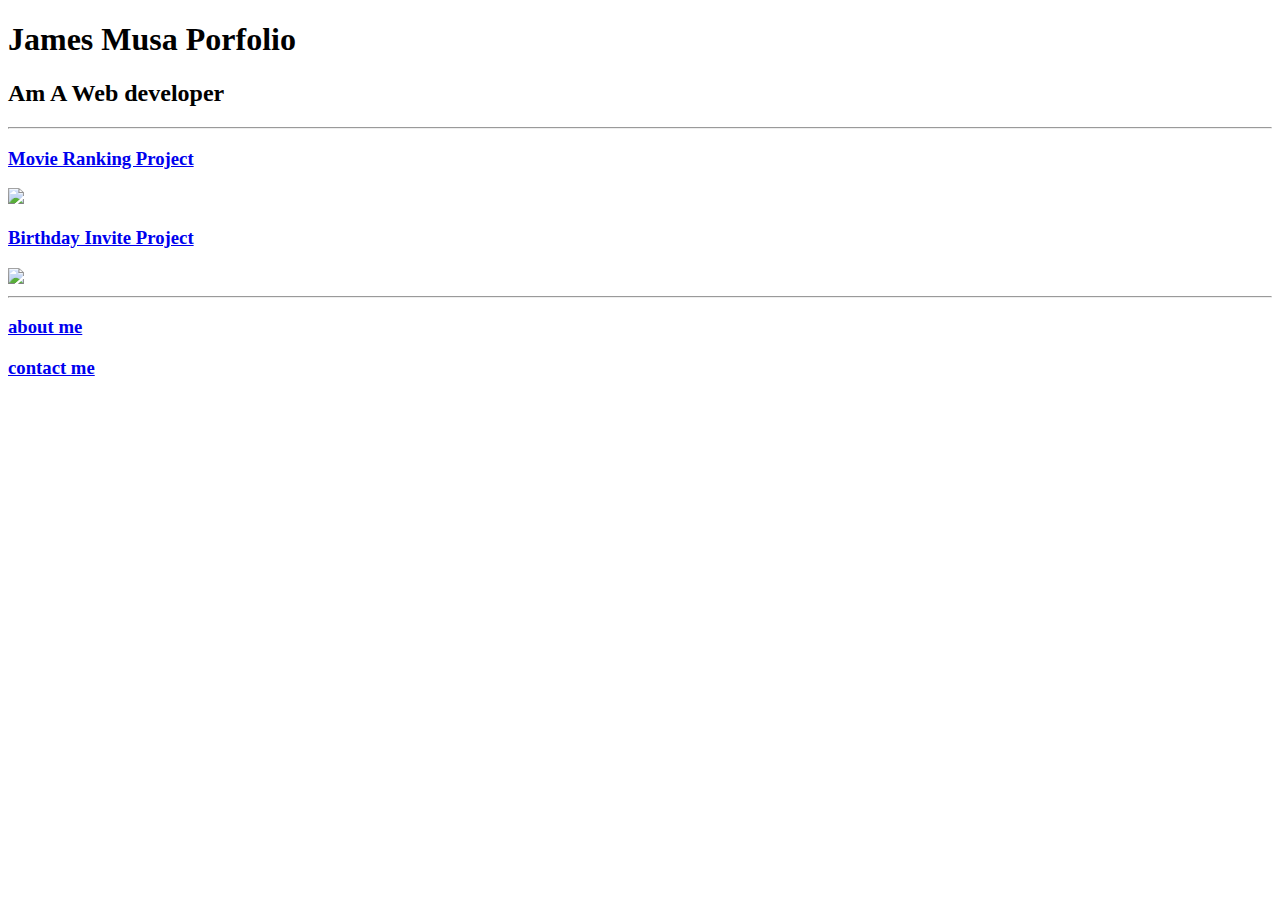
==== index.html @ 09f1b449 "Add files via upload" ====
<!DOCTYPE html>
<html lang="en-US">
    <head>
        <meta charset="utf-8">
        <title>My Website</title>
    </head>
    <body>
        <h1>James Musa Porfolio</h1>
        <h2>Am A Web developer</h2>
    <hr/>
    <a href="../4.3 HTML Porfolio Project/public/movie-ranking.html"><h3>Movie Ranking Project</h3></a>
    <img src="../4.3 HTML Porfolio Project/assets/images/movie-ranking.png" height="200"/>
    <a href="../4.3 HTML Porfolio Project/public/birthday-invite.html"><h3>Birthday Invite Project</h3></a>
    <img src="../4.3 HTML Porfolio Project/assets/images/birthday-invite.png" height="200"/>
<hr/>
<a href="./public/about.html"><h3>about me</h3></a>
<a href="./public/contact.html"><h3>contact me</a>
    </body>
</html>
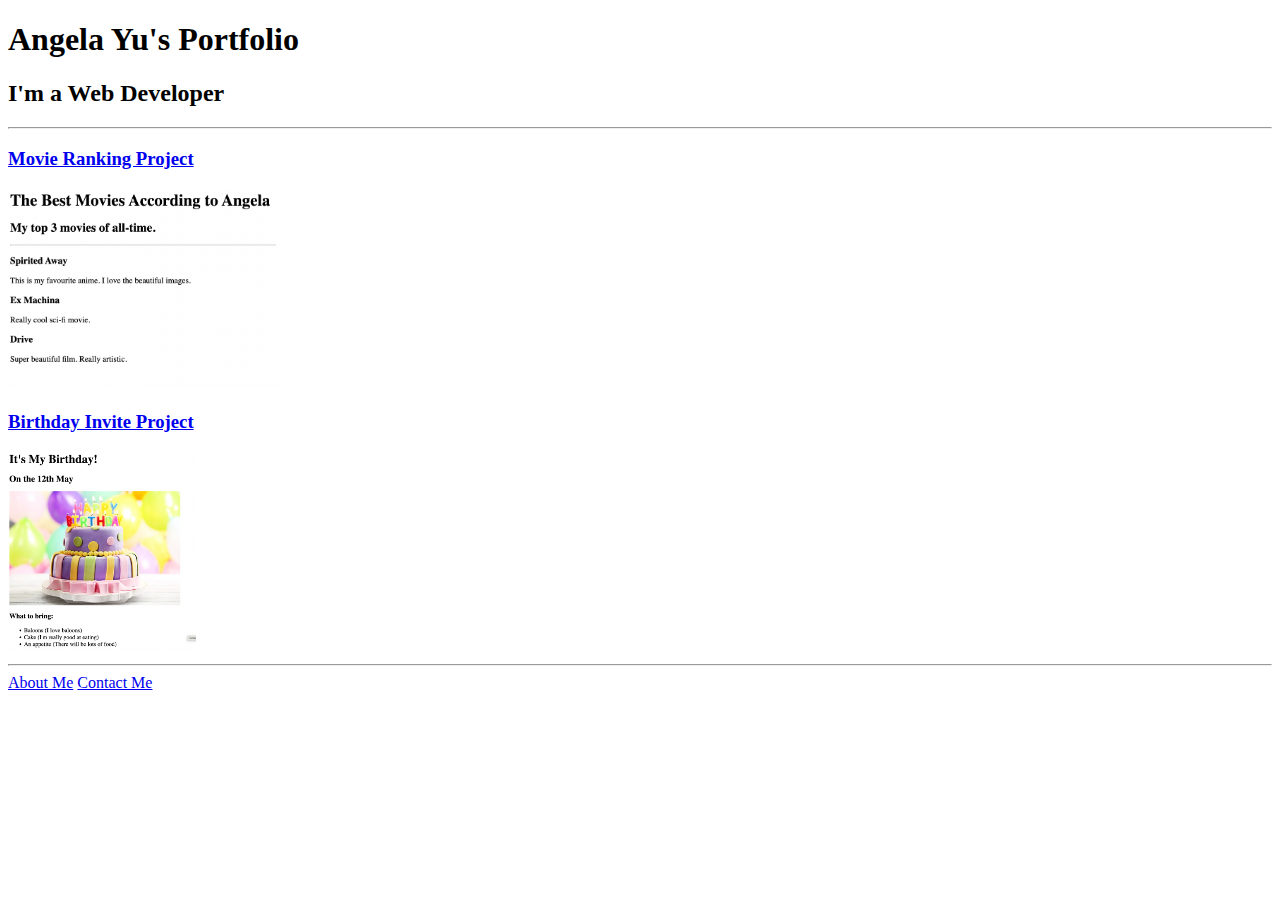
==== commit d203fe49: "Add files via upload" ====
--- a/index.html
+++ b/index.html
@@ -1,19 +1,22 @@
 <!DOCTYPE html>
-<html lang="en-US">
-    <head>
-        <meta charset="utf-8">
-        <title>My Website</title>
-    </head>
-    <body>
-        <h1>James Musa Porfolio</h1>
-        <h2>Am A Web developer</h2>
-    <hr/>
-    <a href="../4.3 HTML Porfolio Project/public/movie-ranking.html"><h3>Movie Ranking Project</h3></a>
-    <img src="../4.3 HTML Porfolio Project/assets/images/movie-ranking.png" height="200"/>
-    <a href="../4.3 HTML Porfolio Project/public/birthday-invite.html"><h3>Birthday Invite Project</h3></a>
-    <img src="../4.3 HTML Porfolio Project/assets/images/birthday-invite.png" height="200"/>
-<hr/>
-<a href="./public/about.html"><h3>about me</h3></a>
-<a href="./public/contact.html"><h3>contact me</a>
-    </body>
+<html lang="en">
+
+<head>
+  <meta charset="UTF-8">
+  <title>Angela's Portfolio</title>
+</head>
+
+<body>
+  <h1>Angela Yu's Portfolio</h1>
+  <h2>I'm a Web Developer</h2>
+  <hr />
+  <h3><a href="./public/movie-ranking.html">Movie Ranking Project</a></h3>
+  <img src="./assets/images/movie-ranking.png" height="200" alt="movie ranking project preview"/>
+  <h3><a href="./public/birthday-invite.html">Birthday Invite Project</a></h3>
+  <img src="./assets/images/birthday-invite.png" height="200" alt="birthday invite project preview"/>
+  <hr />
+  <a href="./public/about.html">About Me</a>
+  <a href="./public/contact.html">Contact Me</a>
+</body>
+
 </html>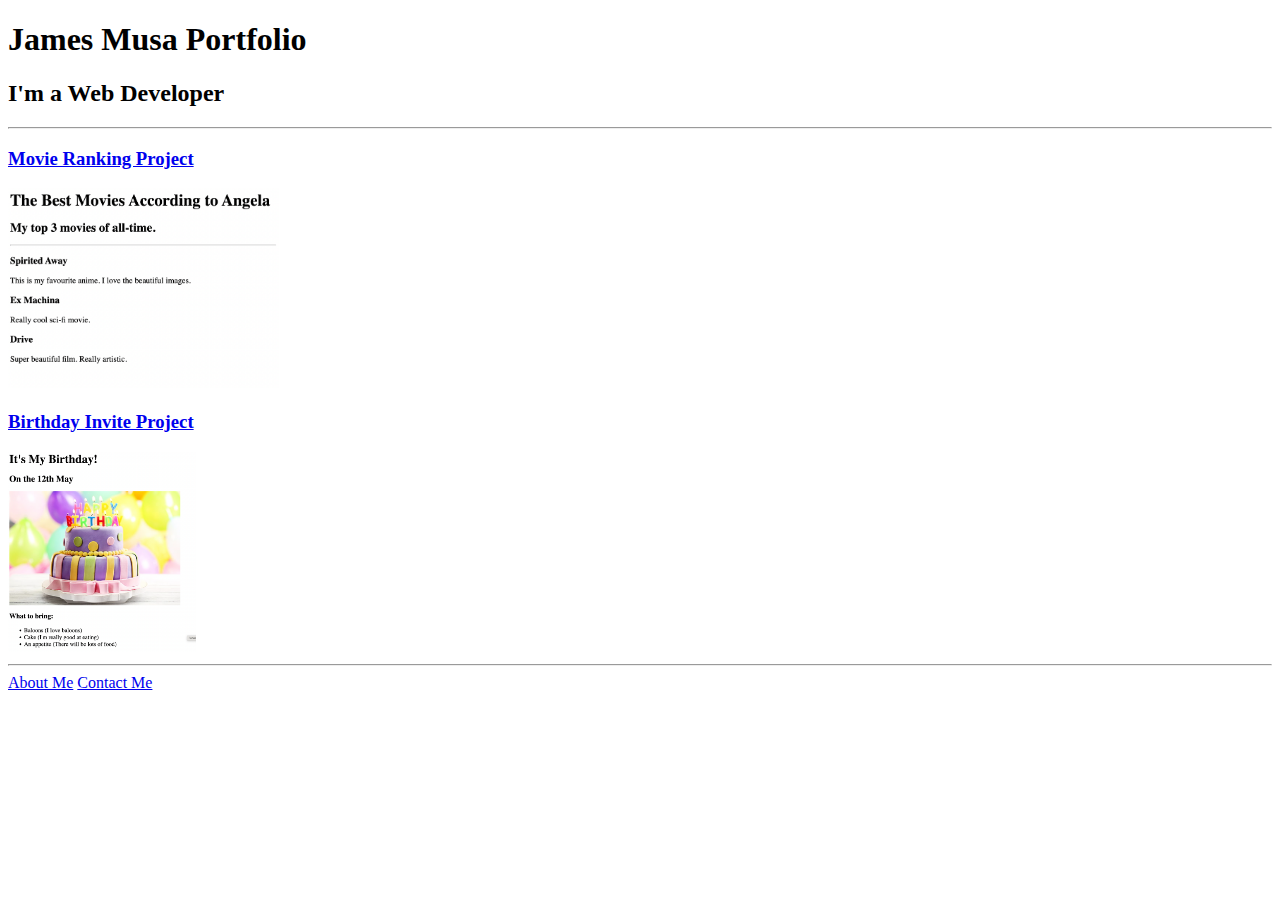
==== commit 7b06b544: "Add files via upload" ====
--- a/index.html
+++ b/index.html
@@ -3,11 +3,11 @@
 
 <head>
   <meta charset="UTF-8">
-  <title>Angela's Portfolio</title>
+  <title>James Portfolio</title>
 </head>
 
 <body>
-  <h1>Angela Yu's Portfolio</h1>
+  <h1>James Musa Portfolio</h1>
   <h2>I'm a Web Developer</h2>
   <hr />
   <h3><a href="./public/movie-ranking.html">Movie Ranking Project</a></h3>
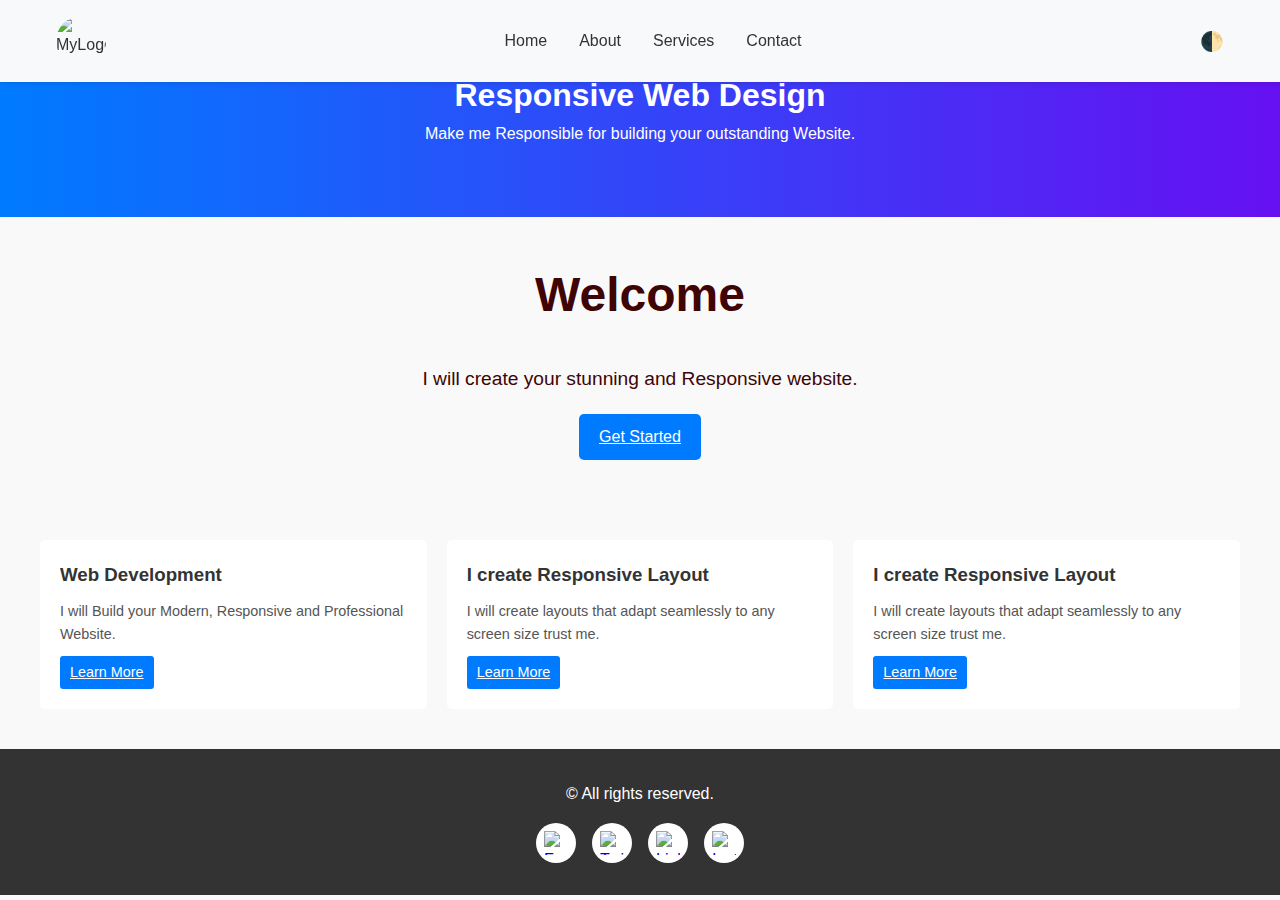
==== commit 7f7976a9: "Add files via upload" ====
--- a/index.html
+++ b/index.html
@@ -1,22 +1,89 @@
-<!DOCTYPE html>
-<html lang="en">
-
-<head>
-  <meta charset="UTF-8">
-  <title>James Portfolio</title>
-</head>
-
-<body>
-  <h1>James Musa Portfolio</h1>
-  <h2>I'm a Web Developer</h2>
-  <hr />
-  <h3><a href="./public/movie-ranking.html">Movie Ranking Project</a></h3>
-  <img src="./assets/images/movie-ranking.png" height="200" alt="movie ranking project preview"/>
-  <h3><a href="./public/birthday-invite.html">Birthday Invite Project</a></h3>
-  <img src="./assets/images/birthday-invite.png" height="200" alt="birthday invite project preview"/>
-  <hr />
-  <a href="./public/about.html">About Me</a>
-  <a href="./public/contact.html">Contact Me</a>
-</body>
-
+<!DOCTYPE html>
+<html lang="en">
+<head>
+  <meta charset="utf-8">
+  <meta name="viewport" content="width=device-width, initial-scale=1.0">
+  <link rel="stylesheet" href="style.css">
+  <title>My Portfolio</title>
+</head>
+<body>
+<!-- Navigation -->
+<nav class="navbar">
+  <div class="navbar-container">
+    <img src="image/me.jpg" alt="MyLogo" class="logo">
+    <ul class="navbar-menu">
+      <li class="navbar-item"><a href="#" class="navbar-link">Home</a></li>
+      <li class="navbar-item"><a href="about.html" class="navbar-link">About</a></li>
+      <li class="navbar-item">
+        <a href="services.html" class="navbar-link">Services</a>
+        <ul class="dropdown-menu">
+          <li><a href="contact.html" class="dropdown-item">Web Development</a></li>
+          <li><a href="contact.html" class="dropdown-item">App Development</a></li>
+          <li><a href="contact.html" class="dropdown-item">See More..</a></li>
+        </ul>
+      </li>
+      <li class="navbar-item"><a href="contact.html" class="navbar-link">Contact</a></li>
+    </ul>
+    <button class="theme-toggle" aria-label="Toggle dark mode">🌓</button>
+    <div class="navbar-toggle">
+      <span class="bar"></span>
+      <span class="bar"></span>
+      <span class="bar"></span>
+    </div>
+  </div>
+</nav>
+
+
+  <header>
+    <h1>Responsive Web Design</h1>
+    <p>Make me Responsible for building your outstanding Website.</p>
+  </header>
+  <!-- Hero Section -->
+  <section class="hero" id="home">
+    <h1></h1>
+    <p>I will create your stunning and Responsive website.</p>
+    <a href="#services">Get Started</a>
+  </section>
+  
+  <!-- Content Section -->
+  <section class="content">
+    <div class="card">
+      <h3>Web Development</h3>
+      <p>I will Build your Modern, Responsive and Professional Website.</p>
+      <a href="#learn">Learn More</a>
+    </div>
+    <div class="card">
+      <h3>I create Responsive Layout</h3>
+      <p>I will create layouts that adapt seamlessly to any screen size trust me.</p>
+      <a href="#learn">Learn More</a>
+    </div>
+    <div class="card">
+      <h3>I create Responsive Layout</h3>
+      <p>I will create layouts that adapt seamlessly to any screen size trust me.</p>
+      <a href="#learn">Learn More</a>
+    </div>
+  </section>
+
+  <!-- Modal -->
+  <div id="modal" class="modal">
+    <div class="modal-content">
+      <span class="close">&times;</span>
+      <h2>More Information</h2>
+      <p>Details about the topic go here...</p>
+    </div>
+  </div>
+  <!-- Footer -->
+  <footer>
+    <div class="footer-container">
+      <p>&copy; All rights reserved.</p>
+      <ul class="social-links">
+        <li><a href="https://facebook.com" target="_blank" aria-label="Facebook"><img src="https://cdn-icons-png.flaticon.com/512/145/145802.png" alt="Facebook"></a></li>
+        <li><a href="https://twitter.com" target="_blank" aria-label="Twitter"><img src="https://cdn-icons-png.flaticon.com/512/145/145812.png" alt="Twitter"></a></li>
+        <li><a href="https://linkedin.com" target="_blank" aria-label="LinkedIn"><img src="https://cdn-icons-png.flaticon.com/512/145/145807.png" alt="LinkedIn"></a></li>
+        <li><a href="https://instagram.com" target="_blank" aria-label="Instagram"><img src="https://cdn-icons-png.flaticon.com/512/145/145805.png" alt="Instagram"></a></li>
+      </ul>
+    </div>
+  </footer>  
+  <script src="script.js"></script>
+</body>
 </html>--- a/style.css
+++ b/style.css
@@ -0,0 +1,443 @@
+/*Global Style*/
+
+*{
+    margin: 0;
+    padding: 0;
+    box-sizing: border-box;
+    
+    }
+    
+    body{
+        font-family: Arial,sans-serif;
+        line-height: 1.6;
+        color: #333;
+        background-color: #f9f9f9;
+    }
+    
+    header{
+        text-align: center;
+        padding: 70px ;
+        color: white;
+    
+    }
+    
+    footer{
+        text-align: center;
+        padding: 40px ;
+        color: white;
+    
+    }
+
+    header {
+        background: linear-gradient(to right, #007BFF, #6610f2);
+      }
+    
+      footer {
+        background: #343a40;
+      }
+    
+    
+    /*Navbar*/
+    body.dark-mode {
+        background-color: #333;
+        color: #fff;
+    }
+    
+    .navbar {
+        background-color: #f8f9fa;
+        box-shadow: 0 2px 4px rgba(0,0,0,0.1);
+        position: fixed;
+        top: 0;
+        left: 0;
+        right: 0;
+        z-index: 1000;
+        transition: background-color 0.3s;
+    }
+    
+    .dark-mode .navbar {
+        background-color: #222;
+    }
+    
+    .navbar-container {
+        display: flex;
+        justify-content: space-between;
+        align-items: center;
+        padding: 1rem;
+        max-width: 1200px;
+        margin: 0 auto;
+    }
+    
+    .navbar-logo {
+        font-size: 1.5rem;
+        font-weight: bold;
+        text-decoration: none;
+        color: #333;
+        transition: color 0.3s;
+    }
+    
+    .dark-mode .navbar-logo {
+        color: #fff;
+    }
+    
+    .navbar-menu {
+        display: flex;
+        list-style: none;
+    }
+    
+    .navbar-item {
+        position: relative;
+    }
+    
+    .navbar-link {
+        color: #333;
+        text-decoration: none;
+        padding: 0.5rem 1rem;
+        display: block;
+        transition: color 0.3s, background-color 0.3s;
+    }
+    
+    .dark-mode .navbar-link {
+        color: #fff;
+    }
+    
+    .navbar-link:hover {
+        background-color: #e9ecef;
+    }
+    
+    .dark-mode .navbar-link:hover {
+        background-color: #444;
+    }
+    
+    .dropdown-menu {
+        display: none;
+        position: absolute;
+        background-color: #fff;
+        box-shadow: 0 2px 4px rgba(0,0,0,0.1);
+        min-width: 150px;
+        z-index: 1;
+    }
+    
+    .dark-mode .dropdown-menu {
+        background-color: #222;
+    }
+    
+    .navbar-item:hover .dropdown-menu {
+        display: block;
+    }
+    
+    .dropdown-item {
+        padding: 0.5rem 1rem;
+        color: #333;
+        text-decoration: none;
+        display: block;
+        transition: background-color 0.3s;
+    }
+    
+    .dark-mode .dropdown-item {
+        color: #fff;
+    }
+    
+    .dropdown-item:hover {
+        background-color: #f8f9fa;
+    }
+    
+    .dark-mode .dropdown-item:hover {
+        background-color: #444;
+    }
+    
+    .navbar-toggle {
+        display: none;
+        flex-direction: column;
+        cursor: pointer;
+    }
+    
+    .bar {
+        width: 25px;
+        height: 3px;
+        background-color: #333;
+        margin: 3px 0;
+        transition: background-color 0.3s;
+    }
+    
+    .dark-mode .bar {
+        background-color: #fff;
+    }
+    
+    .theme-toggle {
+        background: none;
+        border: none;
+        cursor: pointer;
+        font-size: 1.2rem;
+        color: #333;
+        transition: color 0.3s;
+    }
+    
+    .dark-mode .theme-toggle {
+        color: #fff;
+    }
+    
+      /* Contact form style */
+      #contactForm input,
+      #contactForm textarea {
+        width: 100%;
+        margin: 10px 0;
+        padding: 10px;
+      }
+      
+      #contactForm button {
+        padding: 10px 20px;
+        background: #333;
+        color: #fff;
+        border: none;
+        cursor: pointer;
+      }
+    
+      /* Modal Styling*/
+      .modal {
+        display: none;
+        position: fixed;
+        z-index: 1;
+        left: 0;
+        top: 0;
+        width: 100%;
+        height: 100%;
+        overflow: auto;
+        background-color: rgba(0, 0, 0, 0.5);
+      }
+      
+      .modal-content {
+        margin: 15% auto;
+        padding: 20px;
+        background-color:whitesmoke;
+        color: #222;
+     
+        width: 80%;
+        border-radius: 10px;
+      }
+
+      .dark-mode .modal-content {
+        background-color: #222;
+        color: whitesmoke;
+    }
+      
+      .close {
+        float: right;
+        font-size: 2px;
+        cursor: pointer;
+      }
+    
+      .dark-mode .bar {
+        background-color: #fff;
+        margin-left: 100px;
+    }
+    
+    .theme-toggle {
+        background: none;
+        border: none;
+        cursor: pointer;
+        font-size: 1.2rem;
+        color: #333;
+        transition: color 0.3s;
+    }
+    
+    .dark-mode .theme-toggle {
+        color: #fff;
+    }
+    
+    
+      /* Hero Section */
+      .hero{
+        display: flex;
+        align-items: center;
+        justify-content: center;
+        flex-direction: column;
+        text-align: center;
+        padding: 40px 20px;
+        background:url('/home/jacobeugene/100level/image/Second.jpg') no-repeat center/cover;
+        color: rgb(63, 4, 4);
+        height: 60hv;
+      }
+    
+      .hero h1{
+        font-size: 3rem;
+        margin-bottom: 30px;
+      }
+    
+      .hero p{
+        font-size: 1.2rem;
+        margin-bottom: 20px;
+    
+      }
+    
+      .hero a{
+        background: #007BFF;
+        color: white;
+        padding: 10px 20px;
+        border-radius: 5px;
+        font-size: 1rem;
+      }
+      /* Main Content Section */
+    
+      .content{
+        display: grid;
+        grid-template-columns: repeat(3, 1fr);
+        gap: 20px;
+        padding: 40px;
+    
+      }
+    
+      .content .card{
+        background: white;
+        padding: 20px;
+        box-shadow: 0 4px 6px rgb(red, green, blue);
+        border-radius: 5px;
+        transition:transform 0.3 ease, shadow-box 0.3 ease;
+      }
+    
+      .content .card:hover{
+        transform:translateY(-5px);
+        box-shadow: 0.8px 15px rgba(211, 7, 7, 0.2);
+      }
+    
+      .content .card h3{
+        margin-bottom: 10px;
+    
+      }
+    
+      .content .card p{
+        font-size: 0.9rem;
+        color:#555;
+      }
+    
+      .content .card a{
+        display: inline-block;
+        margin-top: 10px;
+        font-size: 0.9rem;
+        background: #007BFF;
+        color: white;
+        padding: 5px 10px;
+        border-radius: 3px;
+    
+      }
+    
+      footer {
+        background-color: #333;
+        color: #fff;
+        text-align: center;
+        padding: 2rem 1rem;
+      }
+      
+      .footer-container {
+        max-width: 1200px;
+        margin: 0 auto;
+      }
+      
+      .footer-container p {
+        font-size: 1rem;
+        margin-bottom: 1rem;
+      }
+      
+      .social-links {
+        list-style: none;
+        padding: 0;
+        display: flex;
+        justify-content: center;
+        gap: 1rem;
+      }
+      
+      .social-links li {
+        display: inline-block;
+      }
+      
+      .social-links a {
+        display: inline-block;
+        width: 40px;
+        height: 40px;
+        border-radius: 50%;
+        overflow: hidden;
+        background-color: #fff;
+        display: flex;
+        align-items: center;
+        justify-content: center;
+        transition: transform 0.3s ease, box-shadow 0.3s ease;
+      }
+      
+      .social-links a:hover {
+        transform: scale(1.1);
+        box-shadow: 0 4px 10px rgba(255, 255, 255, 0.3);
+      }
+      
+      .social-links img {
+        width: 24px;
+        height: 24px;
+      }
+
+      .logo {
+        height: 50px; /* Adjust the size of the logo */
+        width: 50px; /* Maintain aspect ratio */
+        border-radius: 50%; /* Optional: Make the logo circular */
+        transition: transform 0.3s ease, box-shadow 0.3s ease;
+      }
+      
+      .logo :hover {
+        transform: scale(1.1); /* Slight zoom effect on hover */
+        box-shadow: 0 4px 10px rgba(0, 0, 0, 0.2); /* Subtle shadow on hover */
+      }
+      
+      
+       @media (max-width:768px) {
+        .navbar-menu {
+            display: none;
+            flex-direction: column;
+            width: 100%;
+            position: absolute;
+            top: 100%;
+            left: 0;
+            color: red;
+            background-color: #f8f9fa;
+            padding: 1rem 0;
+
+        }
+        .navbar-item {
+            width: 100%;
+        }
+    
+        .navbar-link {
+            padding: 0.5rem 1rem;
+        }
+
+        .navbar-toggle {
+            display: flex;
+        }
+       
+        .navbar-menu.active {
+            display: flex;
+        }
+       .dark-mode .navbar-menu {
+            background-color: #222;
+        }
+
+    }
+
+    @media(max-width:992px) {
+        .content{
+            display: grid;
+            grid-template-columns: repeat(1, 1fr);
+    
+        }
+        .hero h1{
+            font-size: 2.5rem;
+        
+        }
+
+        .dropdown-menu{
+            display:none;
+            position: absolute;
+            background-color: #fff;
+            box-shadow: 0 2px 4px rgba(0,0,0,0.1);
+            min-width: 150px;
+            z-index: 1;
+            
+        }
+        
+       }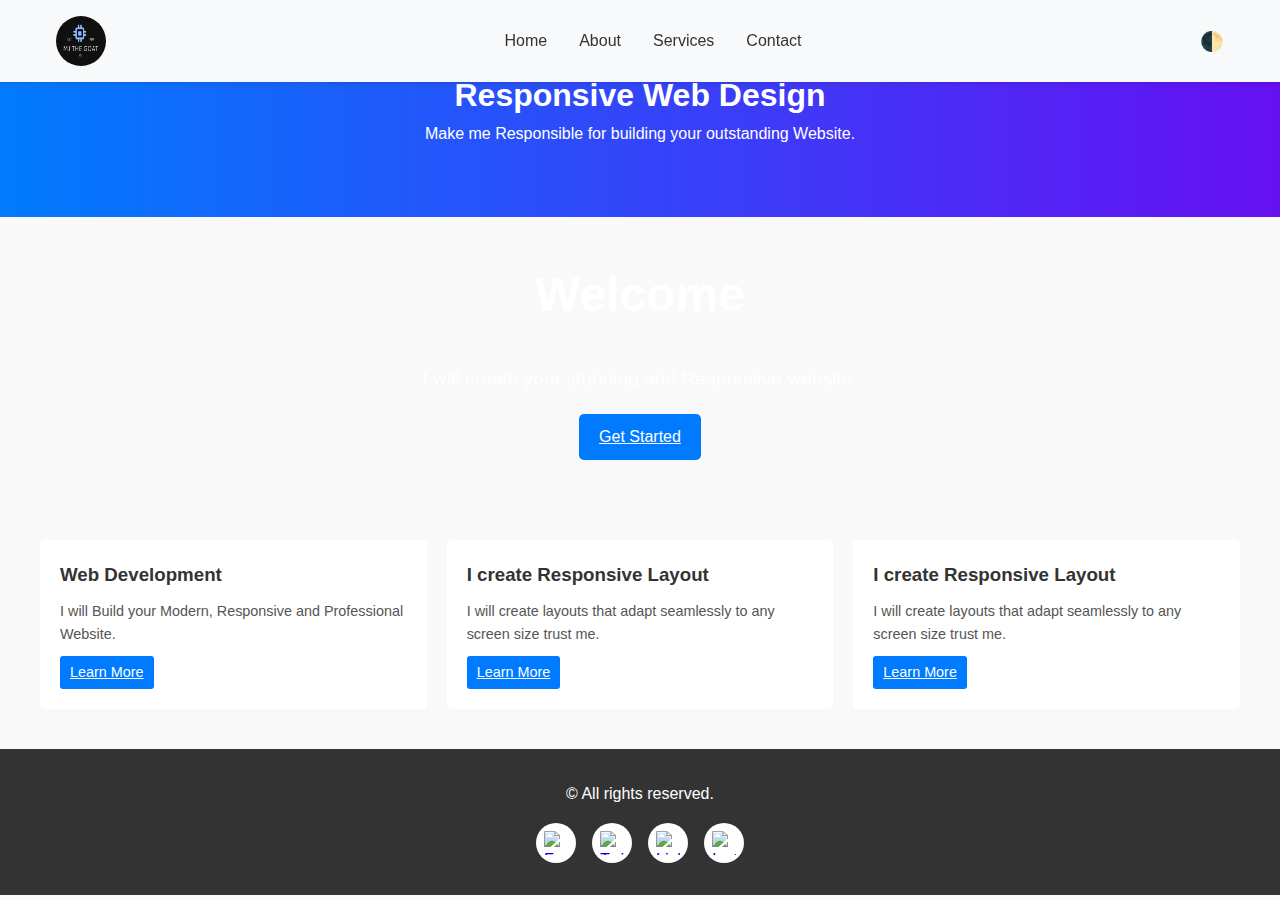
==== commit 8c6e41b9: "Add files via upload" ====
--- a/index.html
+++ b/index.html
@@ -10,7 +10,7 @@
 <!-- Navigation -->
 <nav class="navbar">
   <div class="navbar-container">
-    <img src="image/me.jpg" alt="MyLogo" class="logo">
+    <img src="./mj-the-goat-high-resolution-logo.png" alt="MyLogo" class="logo">
     <ul class="navbar-menu">
       <li class="navbar-item"><a href="#" class="navbar-link">Home</a></li>
       <li class="navbar-item"><a href="about.html" class="navbar-link">About</a></li>
--- a/style.css
+++ b/style.css
@@ -253,8 +253,8 @@
         flex-direction: column;
         text-align: center;
         padding: 40px 20px;
-        background:url('/home/jacobeugene/100level/image/Second.jpg') no-repeat center/cover;
-        color: rgb(63, 4, 4);
+        background:url(./389516f4-ef32-44c8-9d37-b36ccfd0460f.jpg) no-repeat center/ cover;
+        color: white;
         height: 60hv;
       }
     
